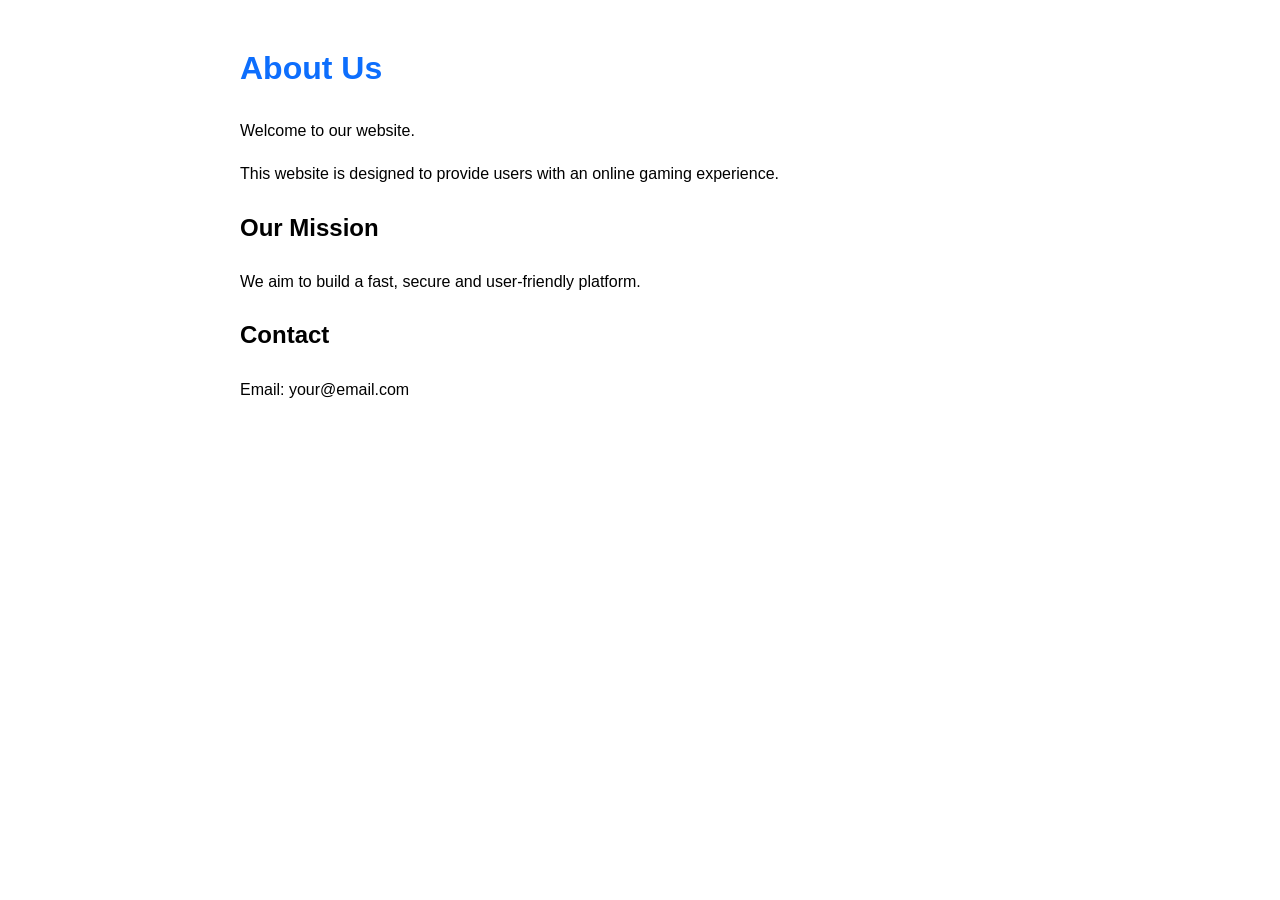
==== about.html @ c8f58e78 "Create about.html" ====
<!DOCTYPE html>
<html lang="en">
<head>
<meta charset="UTF-8">
<meta name="viewport" content="width=device-width, initial-scale=1.0">
<title>About Us</title>
<style>
body{
font-family:Arial,sans-serif;
padding:20px;
max-width:800px;
margin:auto;
line-height:1.7;
}
h1{color:#0d6efd;}
</style>
</head>
<body>

<h1>About Us</h1>

<p>Welcome to our website.</p>

<p>This website is designed to provide users with an online gaming experience.</p>

<h2>Our Mission</h2>

<p>We aim to build a fast, secure and user-friendly platform.</p>

<h2>Contact</h2>

<p>Email: your@email.com</p>

</body>
</html>
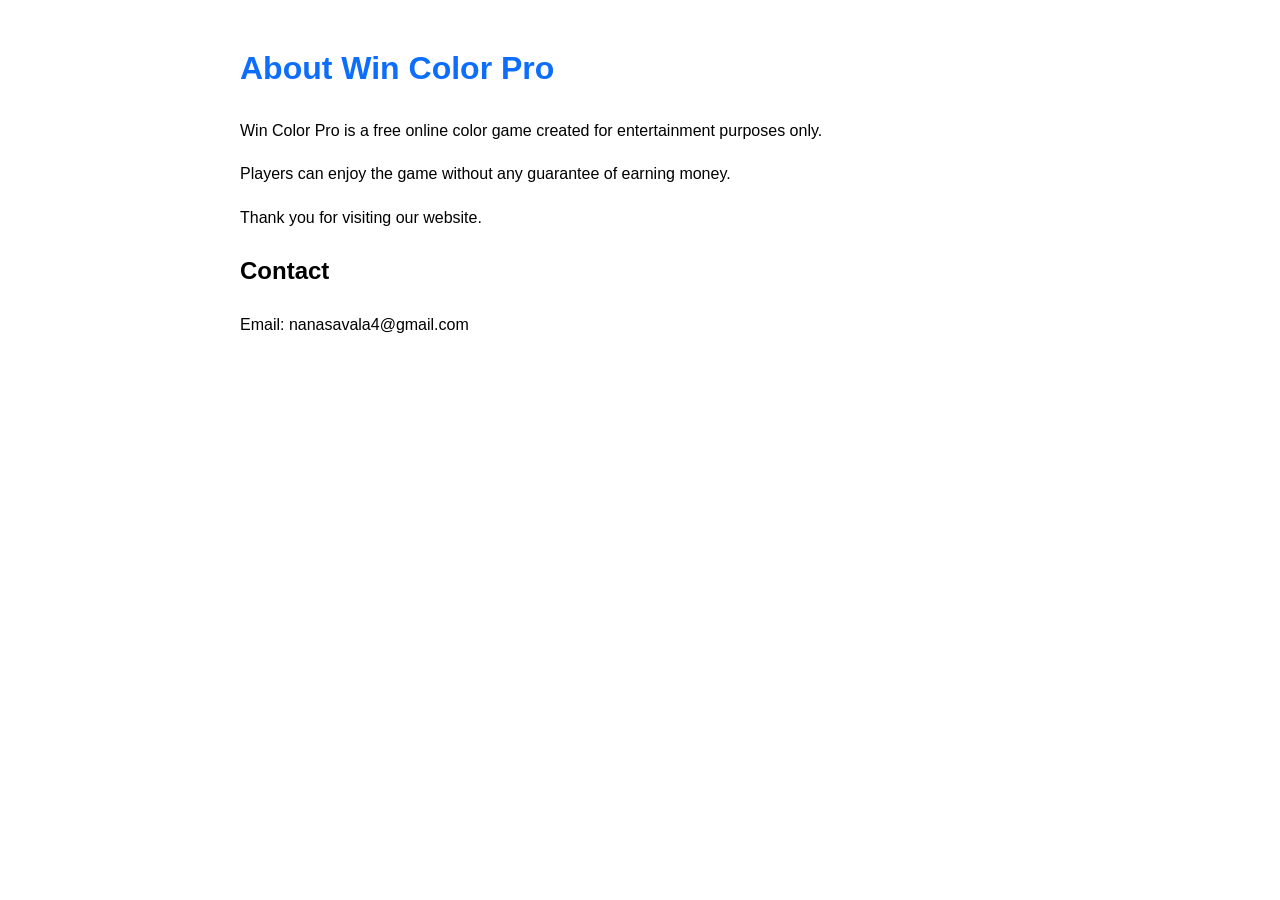
==== commit 4494dc72: "Update about.html" ====
--- a/about.html
+++ b/about.html
@@ -17,19 +17,14 @@
 </head>
 <body>
 
-<h1>About Us</h1>
+<h1>About Win Color Pro</h1>
 
-<p>Welcome to our website.</p>
+<p>Win Color Pro is a free online color game created for entertainment purposes only.</p>
 
-<p>This website is designed to provide users with an online gaming experience.</p>
+<p>Players can enjoy the game without any guarantee of earning money.</p>
 
-<h2>Our Mission</h2>
-
-<p>We aim to build a fast, secure and user-friendly platform.</p>
+<p>Thank you for visiting our website.</p>
 
 <h2>Contact</h2>
 
-<p>Email: your@email.com</p>
-
-</body>
-</html>
+<p>Email: nanasavala4@gmail.com</p>
